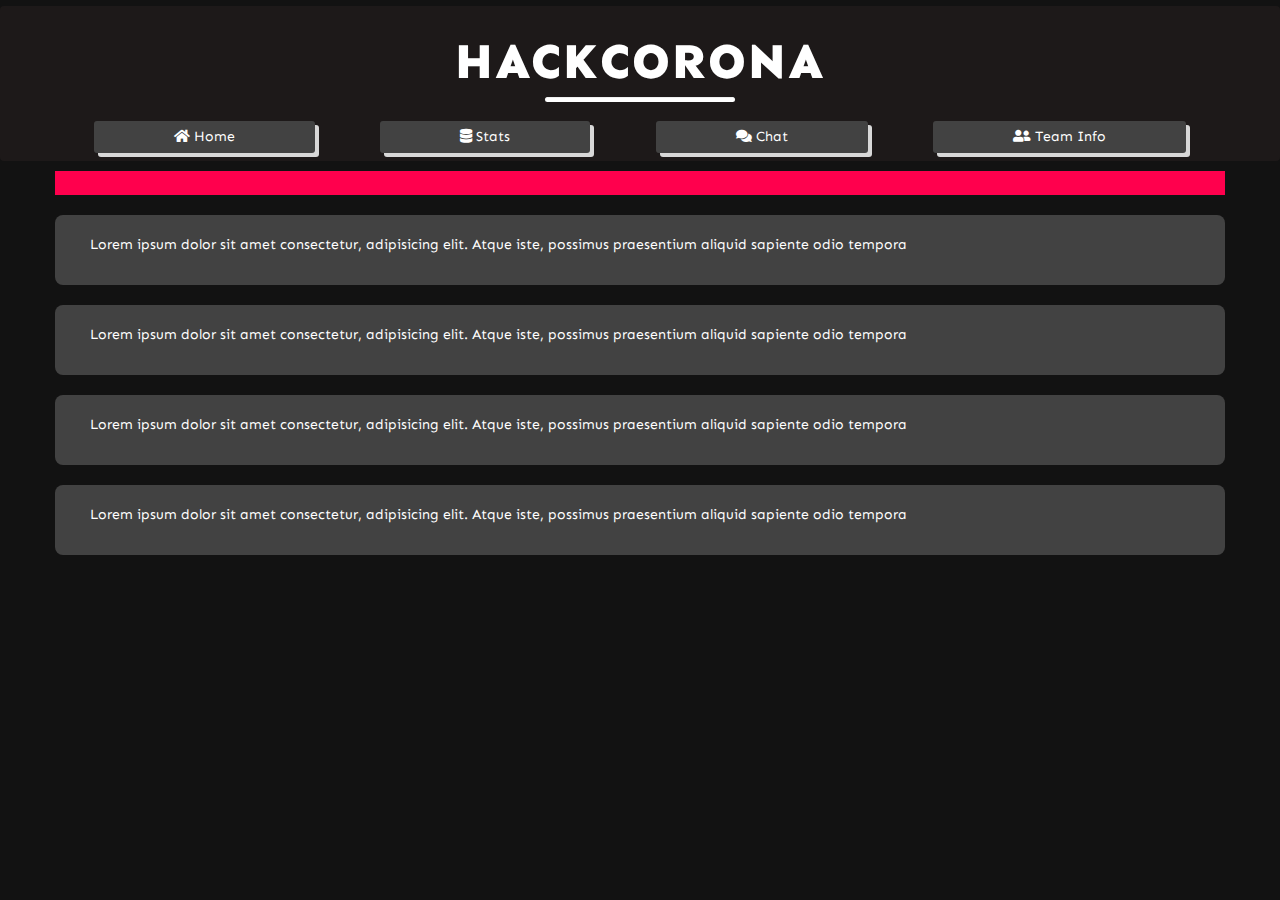
==== index.html @ 527498ca "css and icons" ====
<!DOCTYPE html>
<html lang="en">
  <head>
    <meta charset="UTF-8" />
    <meta name="viewport" content="width=device-width, initial-scale=1.0" />
    <title>HackCorona | Home</title>
    <link rel="stylesheet" href="css/nav.css" />
    <link
      rel="stylesheet"
      href="https://maxcdn.bootstrapcdn.com/bootstrap/3.4.1/css/bootstrap.min.css"
    />
    <link
      href="https://fonts.googleapis.com/css2?family=Sen:wght@400;700;800&display=swap"
      rel="stylesheet"
    />
    <link
      rel="stylesheet"
      href="https://cdnjs.cloudflare.com/ajax/libs/font-awesome/5.13.0/css/all.min.css"
    />
    <link rel="stylesheet" href="./css/data.css" />
  </head>
  <body style="background-color: #1e1e2f;">
    <!-- NAV BAR BRAND -->
    <nav class="navbar navbar-inverse" id="myNavStyle">
      <div id="brand">
        <h1>HackCorona</h1>
        <hr id="brandUnderline" />
      </div>
      <!-- NAV BAR LINKS -->
      <ul id="styleLi" class="nav">
        <li role="presentation">
          <a href="./index.html"><i class="fas fa-home"></i> Home</a>
        </li>
        <li role="presentation">
          <a href="./data.html"><i class="fas fa-database"></i> Stats</a>
        </li>
        <li role="presentation">
          <a href="./covidtrack.html"><i class="fas fa-comments"></i> Chat</a>
        </li>
        <li role="presentation">
          <a href="./team.html"
            ><i class="fas fa-user-friends"></i> Team Info</a
          >
        </li>
      </ul>
    </nav>

    <!-- PRECAUTION-BAR -->

    <div class="container" id="precautionStyle">
      <div class="row">
        <div class="col-sm-12 precautionFlex">
          <span class="changeContent"></span>
        </div>
      </div>
    </div>

    <!-- PAGE CONTENT START'S HERE -->

    <div class="container">
      <div class="row">
        <div class="col-sm-12 cage" style="margin-top: 20px;">
          <div class="infoBox ">
            <!-- Add your content here -->
            <p>
              Lorem ipsum dolor sit amet consectetur, adipisicing elit. Atque
              iste, possimus praesentium aliquid sapiente odio tempora
            </p>
          </div>
        </div>
        <div class="col-sm-12 cage">
          <div class="infoBox">
            <!-- Add your content here -->
            <p>
              Lorem ipsum dolor sit amet consectetur, adipisicing elit. Atque
              iste, possimus praesentium aliquid sapiente odio tempora
            </p>
          </div>
        </div>
        <div class="col-sm-12 cage">
          <div class="infoBox">
            <!-- Add your content here -->
            <p>
              Lorem ipsum dolor sit amet consectetur, adipisicing elit. Atque
              iste, possimus praesentium aliquid sapiente odio tempora
            </p>
          </div>
        </div>
        <div class="col-sm-12 cage">
          <div class="infoBox">
            <!-- Add your content here -->
            <p>
              Lorem ipsum dolor sit amet consectetur, adipisicing elit. Atque
              iste, possimus praesentium aliquid sapiente odio tempora
            </p>
          </div>
        </div>
      </div>
    </div>

    <!-- Main Content -->

    <script src="script.js"></script>
  </body>
</html>
---- css/nav.css ----
body {
  font-family: "sen", sans-serif !important;
}
/* ============================================= */
/* ====================NAV==================== */
/* ============================================= */
#myNavStyle {
  margin: 6px auto;
  animation: head 2s 0s 1;
  background-color: rgb(29, 25, 25);
  margin-bottom: 10px;
  border: none;
}
#brand {
  padding-top: 20px;
  margin-bottom: 15px;
}
#myNavStyle h1 {
  text-align: center;
  color: rgb(255, 255, 255);
  font-size: 50px;
  letter-spacing: 2px;
  margin: 8px auto;
  font-family: "sen", sans-serif;
  font-weight: 800;
  text-transform: uppercase;
}
#brandUnderline {
  width: 190px;
  margin: auto;
  height: 4px;
  background-color: rgb(255, 255, 255);
  border-radius: 8px;
}
#styleLi {
  display: flex;
  margin-top: 4px;
  justify-content: space-around;
}
#styleLi li {
  background-color: rgb(66, 66, 66);
  border-radius: 3px;
  margin: 4px 2px 8px 2px;
  cursor: pointer;
  box-shadow: 4px 4px #d8d8d8;
}
#styleLi li :hover {
  background-color: #ff004d;
  border-radius: 3px;
  position: relative;
  top: 4px;
  left: 4px;
  box-shadow: none;
}
#styleLi li a {
  color: white;
  text-align: center;
}
@media (min-width: 990px) {
  #styleLi li a {
    padding: 6px 80px;
  }
}
@keyframes head {
  0% {
    opacity: 0;
    transform: translate(0%, -100%);
  }
  100% {
    opacity: 1;
    transform: translate(0% 0%);
  }
}

/* ============================================= */
/* ============  PRECAUTION BAR   ============== */
/* ============================================= */

#precautionStyle {
  background-color: #ff004d;
}
.precautionFlex {
  color: white;
  display: flex;
  justify-content: center;
}
.changeContent {
  padding: 12px 0px;
}
.changeContent:after {
  content: "";
  /* Enter Precaution Bar Total Duration  */
  animation: flow 21s infinite linear;
  font-size: 1.5rem;
}

/* Enter Your Precautions Here */
@keyframes flow {
  0%,
  100% {
    content: "Help out the elderly by bringing them their groceries and other essentials.  ";
  }
  10% {
    content: "Stand Against FAKE News and WhatsApp Forwards! Do NOT ❌ forward a message until you verify the content it contains.  ";
  }
  20% {
    content: "Even the Virus Does not discriminate. Why do you? DO NOT DISCRIMINATE. WE are all Indians!  ";
  }
  30% {
    content: "Plan and calculate your essential needs for the next three weeks and get only what is bare minimum needed.  ";
  }
  40% {
    content: "Our brothers from the north east are just as Indian as you! Help everyone during this crisis ❤️  ";
  }
  50% {
    content: "If you have symptoms and suspect you have coronavirus - reach out to your doctor or call state helplines. 📞 Get help.  ";
  }
  60% {
    content: "Get in touch with your local NGO's and district administration to volunteer for this cause.  ";
  }
  70% {
    content: "Plan ahead! Take a minute and check how much you have at home. Planning ahead let's you buy exactly what you need!  ";
  }
  80% {
    content: "Be considerate : While buying essentials remember : You need to share with 130 crore fellow citizens!  ";
  }
  90% {
    content: "Panic mode : OFF! ❌ ESSENTIALS ARE ON! ✔️  ";
  }
}

/* ============================================= */
/* ============  HOME BAR   ============== */
/* ============================================= */

.cage {
  background-color: rgb(66, 66, 66);
  margin: 10px 0px;
  border-radius: 8px;
}
.infoBox {
  padding: 20px;
}

/* ============================================= */
/* ============  PRECAUTION BAR   ============== */
/* ============================================= */
---- css/data.css ----
body {
  background-color: #121212 !important;
  color: white;
  font-family: "Gotu", sans-serif;
}
* {
  margin: 0;
  padding: 0;
}

/* ScrollBar */

/* width */
::-webkit-scrollbar {
  width: 5px;
}

/* Track */
::-webkit-scrollbar-track {
  box-shadow: inset 0 0 5px grey;
  border-radius: 10px;
}

/* Handle */
::-webkit-scrollbar-thumb {
  background: #0000001f;
  border-radius: 10px;
}

/* Handle on hover */
::-webkit-scrollbar-thumb:hover {
  background: #7f8197;
}

.small {
  background-color: #202020;
  display: flex;
  flex-direction: column;
  font-size: 24px;
  padding: 25px;
  margin: 20px;
  text-align: center;
}
.tablecontent {
  padding: 15px;
  font-size: 18px;
  cursor: pointer;
  background-color: #202020;
}
.est {
  font-size: 18px;
}
.tablecontent:hover {
  background-color: black;
}

#myChart {
  background-color: #202020;
  padding: 60px;
  color: green;
  cursor: pointer;
}

/* Responseive queries */
@media (max-width: 990px) {
  canvas {
    margin-top: 60px;
  }
}
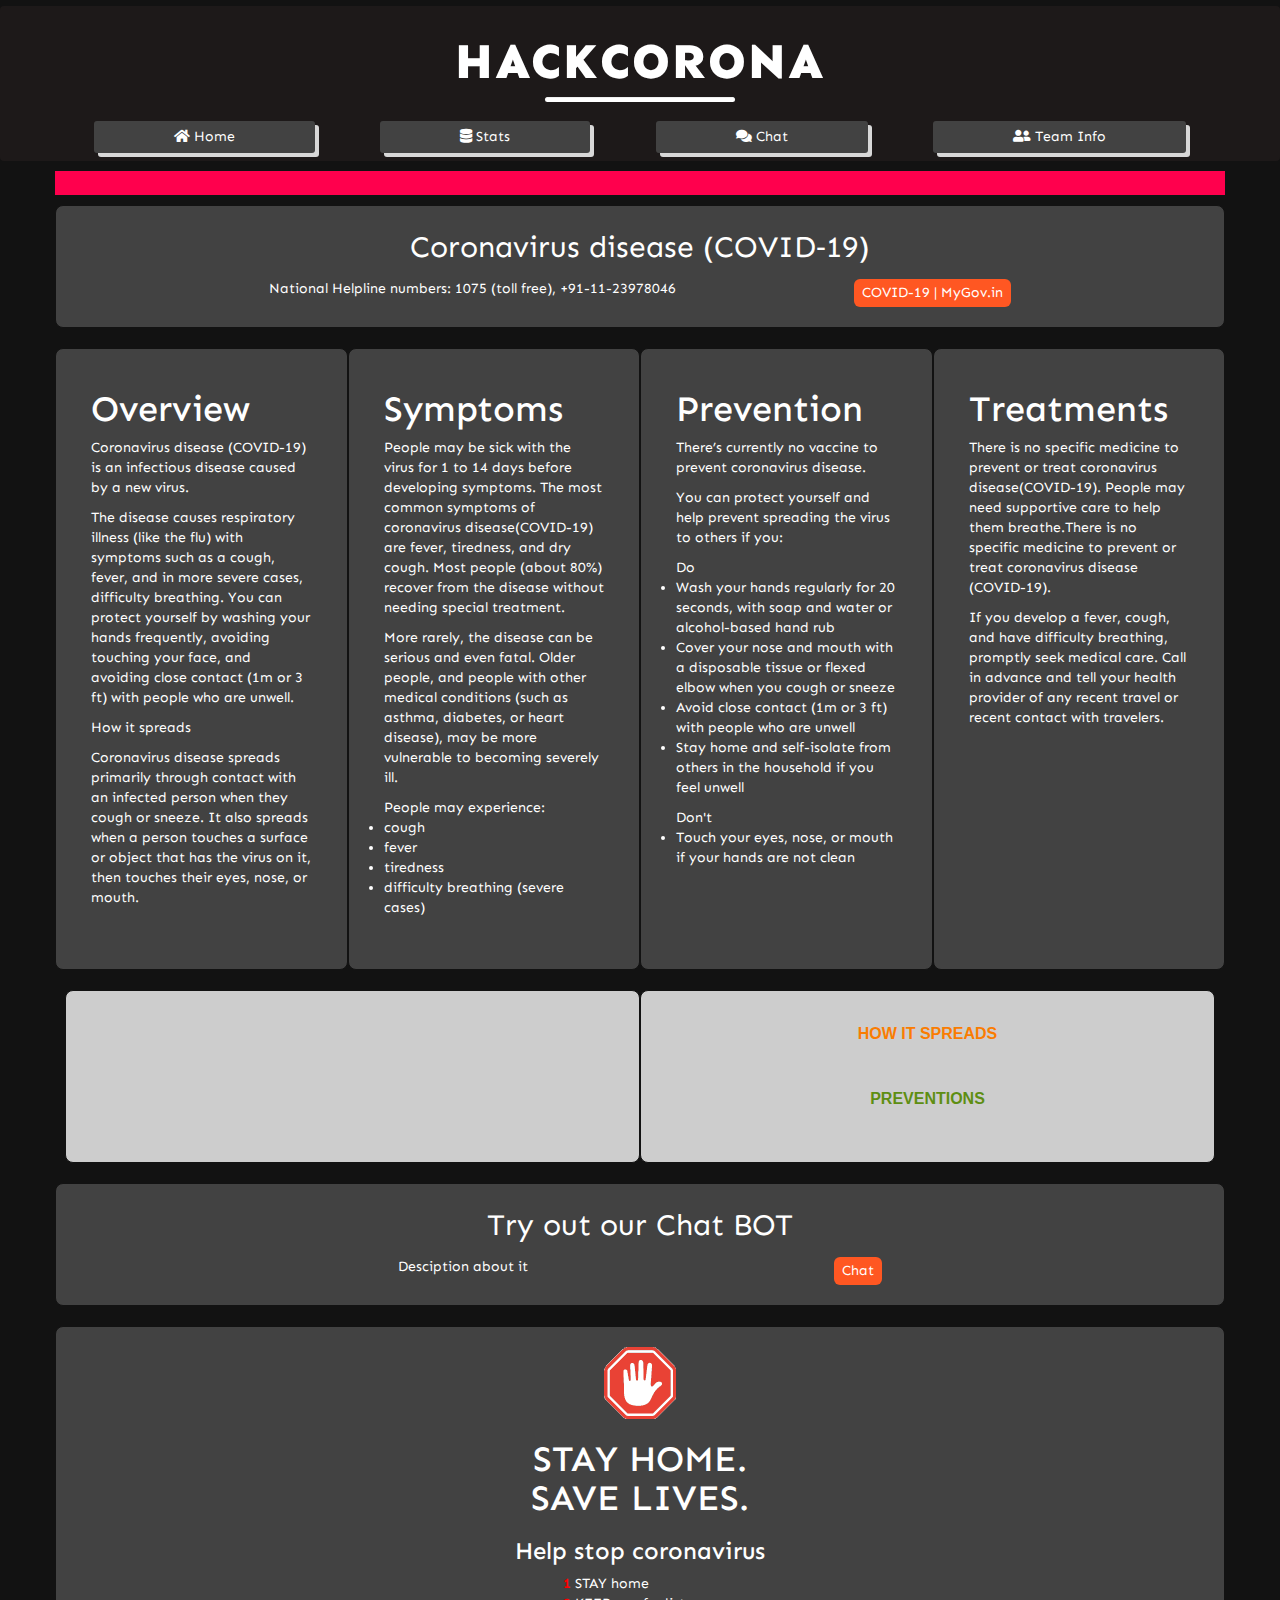
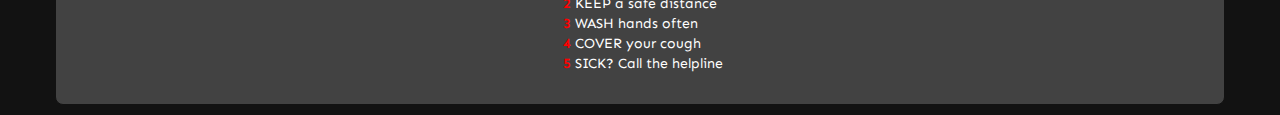
==== commit 7bb4a2fd: "AddedHomePageAndNavToChatBot" ====
--- a/index.html
+++ b/index.html
@@ -20,6 +20,10 @@
     <link rel="stylesheet" href="./css/data.css" />
   </head>
   <body style="background-color: #1e1e2f;">
+
+
+
+
     <!-- NAV BAR BRAND -->
     <nav class="navbar navbar-inverse" id="myNavStyle">
       <div id="brand">
@@ -59,44 +63,134 @@
 
     <div class="container">
       <div class="row">
-        <div class="col-sm-12 cage" style="margin-top: 20px;">
-          <div class="infoBox ">
-            <!-- Add your content here -->
-            <p>
-              Lorem ipsum dolor sit amet consectetur, adipisicing elit. Atque
-              iste, possimus praesentium aliquid sapiente odio tempora
-            </p>
+  
+        <!-- INFO TITLE BAR -->
+        <div class="col-sm-12 cage giveMargin">
+          <div class="infoBox " id="headTitle">
+            <p>Coronavirus disease (COVID‑19)</p>
+            <div id="myGovFlex">
+              <li>National Helpline numbers: 1075 (toll free), +91-11-23978046</li>
+              <button><a href="https://www.mygov.in/covid-19/?cbps=1" target="blank">COVID-19 | MyGov.in</a></button>
+            </div>
+          </div> 
+        </div>
+  
+          <!-- FOUR INFO COLUMNS -->
+  
+        <div class="col-sm-6 col-md-3 cage giveMargin">
+          <div class="infoBox Overview">
+            <h1>Overview</h1>
+            <p>Coronavirus disease (COVID-19) is an infectious disease caused by a new virus.</p>
+            <p>The disease causes respiratory illness (like the flu) with symptoms such as a cough, fever, and in more severe cases, difficulty breathing. You can protect yourself by washing your hands frequently, avoiding touching your face, and avoiding close contact (1m or 3 ft) with people who are unwell.</p>
+            <p>How it spreads</p>
+            <p>Coronavirus disease spreads primarily through contact with an infected person when they cough or sneeze. It also spreads when a person touches a surface or object that has the virus on it, then touches their eyes, nose, or mouth.</p>
+          </div> 
+        </div>
+        <div class="col-sm-6 col-md-3 cage giveMargin">
+          <div class="infoBox Symptoms">
+            <h1>Symptoms</h1>
+            <p>People may be sick with the virus for 1 to 14 days before developing symptoms. The most common symptoms of coronavirus disease(COVID-19) are fever, tiredness, and dry cough. Most people (about 80%) recover from the disease without needing special treatment.</p>
+            <p>More rarely, the disease can be serious and even fatal. Older people, and people with other medical conditions (such as asthma, diabetes, or heart disease), may be more vulnerable to becoming severely ill.</p>
+            <ul>People may experience:
+              <li>cough</li>
+              <li>fever</li>
+              <li>tiredness</li>
+              <li>difficulty breathing (severe cases)</li>
+            </ul>
+          </div> 
+        </div>
+        <div class="col-sm-6 col-md-3 cage giveMargin" >
+          <div class="infoBox Prevention">
+            <h1>Prevention</h1>
+            <p>There’s currently no vaccine to prevent coronavirus disease.</p>
+            <p>You can protect yourself and help prevent spreading the virus to others if you:</p>
+            <ul>Do
+              <li>Wash your hands regularly for 20 seconds, with soap and water or alcohol-based hand rub</li>
+              <li>Cover your nose and mouth with a disposable tissue or flexed elbow when you cough or sneeze</li>
+              <li>Avoid close contact (1m or 3 ft) with people who are unwell</li>
+              <li>Stay home and self-isolate from others in the household if you feel unwell</li>
+            </ul>
+            <ul>Don't
+              <li>Touch your eyes, nose, or mouth if your hands are not clean</li>
+            </ul>
+          </div> 
+        </div>
+        <div class="col-sm-6 col-md-3 cage giveMargin">
+          <div class="infoBox Treatments">
+            <h1>Treatments</h1>
+            <p>There is no specific medicine to prevent or treat coronavirus disease(COVID-19). People may need supportive care to help them breathe.There is no specific medicine to prevent or treat coronavirus disease (COVID-19).</p>
+            <p>If you develop a fever, cough, and have difficulty breathing, promptly seek medical care. Call in advance and tell your health provider of any recent travel or recent contact with travelers.</p>
+          </div> 
+        </div>
+      </div> 
+    </div>
+  
+          <!-- IMG BOXES -->
+        <div class="container">
+          <div class="row imgFlexing">
+  
+        <div class="col-sm-6 cageimg giveMargin defineImgBoxLeft">
+          <div class="infoBox autoImg">
+            <img src="https://www.mygov.in/sites/all/themes/mygov/images/covid/symptoms.png" alt="" title="">
+          </div> 
+        </div>
+        <div class="col-sm-6 cageimg giveMargin defineImgBoxRight">
+          <div class="infoBox autoImg boxTextColor">
+            <h1>How it spreads</h1>
+            <img src="https://www.mygov.in/sites/all/themes/mygov/images/covid/block-one.png" alt="" title="">
+            <h1>Preventions</h1>
+            <img src="https://www.mygov.in/sites/all/themes/mygov/images/covid/block-two.png" alt="" title="">
+          </div> 
+        </div>
+    </div>
+  </div>
+  
+  
+         <!-- JUST BOTTOM -->
+         <div class="container">
+          <div class="row">
+            <div class="col-sm-12 cage giveMargin">
+              <div class="infoBox " id="headTitle">
+                <p>Try out our Chat BOT</p>
+                <div id="myGovFlex">
+                  <li>Desciption about it</li>
+                  <button><a href="./covidtrack.html">Chat</a></button>
+                </div>
+              </div> 
+            </div>
           </div>
+      </div>
+  
+  
+  
+  
+            <!-- RED HAND BOTTOM -->
+  
+  <div class="container">
+    <div class="row imgFlexing">
+      <div class="col-sm-12 cage giveMargin">
+        <div class="infoBox">
+          <div class="texter">
+          <div id="redHandImg">
+          <img class="lqwrY" src="[data-uri]" alt="">
+          </div>
+          <h1>STAY HOME. <br>SAVE LIVES.</h1>
+          <h3>Help stop coronavirus</h3>
         </div>
-        <div class="col-sm-12 cage">
-          <div class="infoBox">
-            <!-- Add your content here -->
-            <p>
-              Lorem ipsum dolor sit amet consectetur, adipisicing elit. Atque
-              iste, possimus praesentium aliquid sapiente odio tempora
-            </p>
-          </div>
-        </div>
-        <div class="col-sm-12 cage">
-          <div class="infoBox">
-            <!-- Add your content here -->
-            <p>
-              Lorem ipsum dolor sit amet consectetur, adipisicing elit. Atque
-              iste, possimus praesentium aliquid sapiente odio tempora
-            </p>
-          </div>
-        </div>
-        <div class="col-sm-12 cage">
-          <div class="infoBox">
-            <!-- Add your content here -->
-            <p>
-              Lorem ipsum dolor sit amet consectetur, adipisicing elit. Atque
-              iste, possimus praesentium aliquid sapiente odio tempora
-            </p>
-          </div>
-        </div>
+          <ul class="bottomLi">
+            <li> <span>1</span><p> STAY</p> home</li>
+            <li><span>2</span><p> KEEP</p > a safe distance</li>
+            <li><span>3</span><p> WASH</p> hands often</li>
+            <li><span>4</span><p> COVER</p> your cough</li>
+            <li><span>5</span><p> SICK?</p> Call the helpline</li>
+          </ul>
+        </div> 
       </div>
-    </div>
+      </div>
+      </div>
+  
+
+
 
     <!-- Main Content -->
 
--- a/css/nav.css
+++ b/css/nav.css
@@ -143,5 +143,143 @@
 }
 
 /* ============================================= */
-/* ============  PRECAUTION BAR   ============== */
-/* ============================================= */
+/* ============  HOME CONTENT TITLE  =============== */
+/* ============================================= */
+
+#headTitle p{
+  font-size: 30px;
+  text-align: center;
+}
+#headTitle li{
+  display: inline-block;
+}
+#headTitle button{
+  border-radius: 6px;
+  padding: 4px 8px;
+  background-color: #ff5722;
+  border: none;
+}
+#headTitle button a,#headTitle button a:visited{
+  color: white;
+}
+#myGovFlex{
+  display: flex;
+  justify-content: space-evenly;
+}
+
+
+/* ============================================= */
+/* ============  INFO CORONA  =============== */
+/* ============================================= */
+
+.giveMargin{
+  border: 1px solid #121212;
+}
+.whiteBottom{
+  border-bottom: 1px solid white;
+  margin: 0px auto 5px auto;
+}
+
+/* ============================================= */
+/* ============ FOUR INFO BAR  =============== */
+/* ============================================= */
+
+
+/* // Medium devices (tablets, 768px and up) */
+@media (min-width: 768px) and (max-width: 991.98px) { 
+  .Overview,.Symptoms,.Prevention,.Treatments{
+      height: 510px;
+  }
+}
+
+/* // Large devices (desktops, 992px and up) */
+@media (min-width: 992px) and (max-width: 1199.98px) { 
+  .Overview,.Symptoms,.Prevention,.Treatments{
+      height: 720px;
+  }    
+}
+/* // Extra large devices (large desktops, 1200px and up) */
+@media (min-width: 1200px) {
+  .Overview,.Symptoms,.Prevention,.Treatments{
+      height: 620px;
+  }
+  
+}
+
+/* ============================================= */
+/* ============ IMG CONTENT HERE  =============== */
+/* ============================================= */
+
+.imgFlexing{
+  display: flex;
+  justify-content: center;
+}
+.cageimg{
+  background-color:rgba(250, 250, 250, 0.808) ;
+  margin: 10px 0px;
+  border-radius: 8px;
+}
+.autoImg img{
+  height: auto;
+  width: 100%;
+  margin: 0px;
+}
+.autoImg h1{
+  font-size: 16px;
+  font-weight: 600;
+  text-align: center;
+  margin: 0px;
+  padding: 14px 0px;
+  text-transform: uppercase;
+  font-family: sans-serif;
+  
+}
+.boxTextColor :nth-child(1){
+  color: #fa7c01;
+}
+.boxTextColor :nth-child(3){
+  color: #5e8e12;
+}
+.defineImgBoxLeft{
+  margin-left: 10px;
+}
+.defineImgBoxRight{
+  margin-right: 10px;
+}
+.defineImgBoxRight,.defineImgBoxLeft{
+  width: 560px;
+}
+@media (max-width: 768px){
+  .imgFlexing{
+      display: block;
+  }
+  .defineImgBoxRight,.defineImgBoxLeft{
+      margin: auto;
+      width: 100%;
+  }
+}
+
+
+
+/* ============================================= */
+/* ============ RED HAND BOTTOM  =============== */
+/* ============================================= */
+
+
+.texter{
+  text-align: center;
+}
+#redHandImg img{
+  width: 72px;
+}
+.bottomLi li{
+  list-style: none;
+  transform: translate(43%,0%);
+}
+.bottomLi li span{
+  color: red;
+  font-weight: 600;
+}
+.bottomLi li p{
+  display: inline;
+}
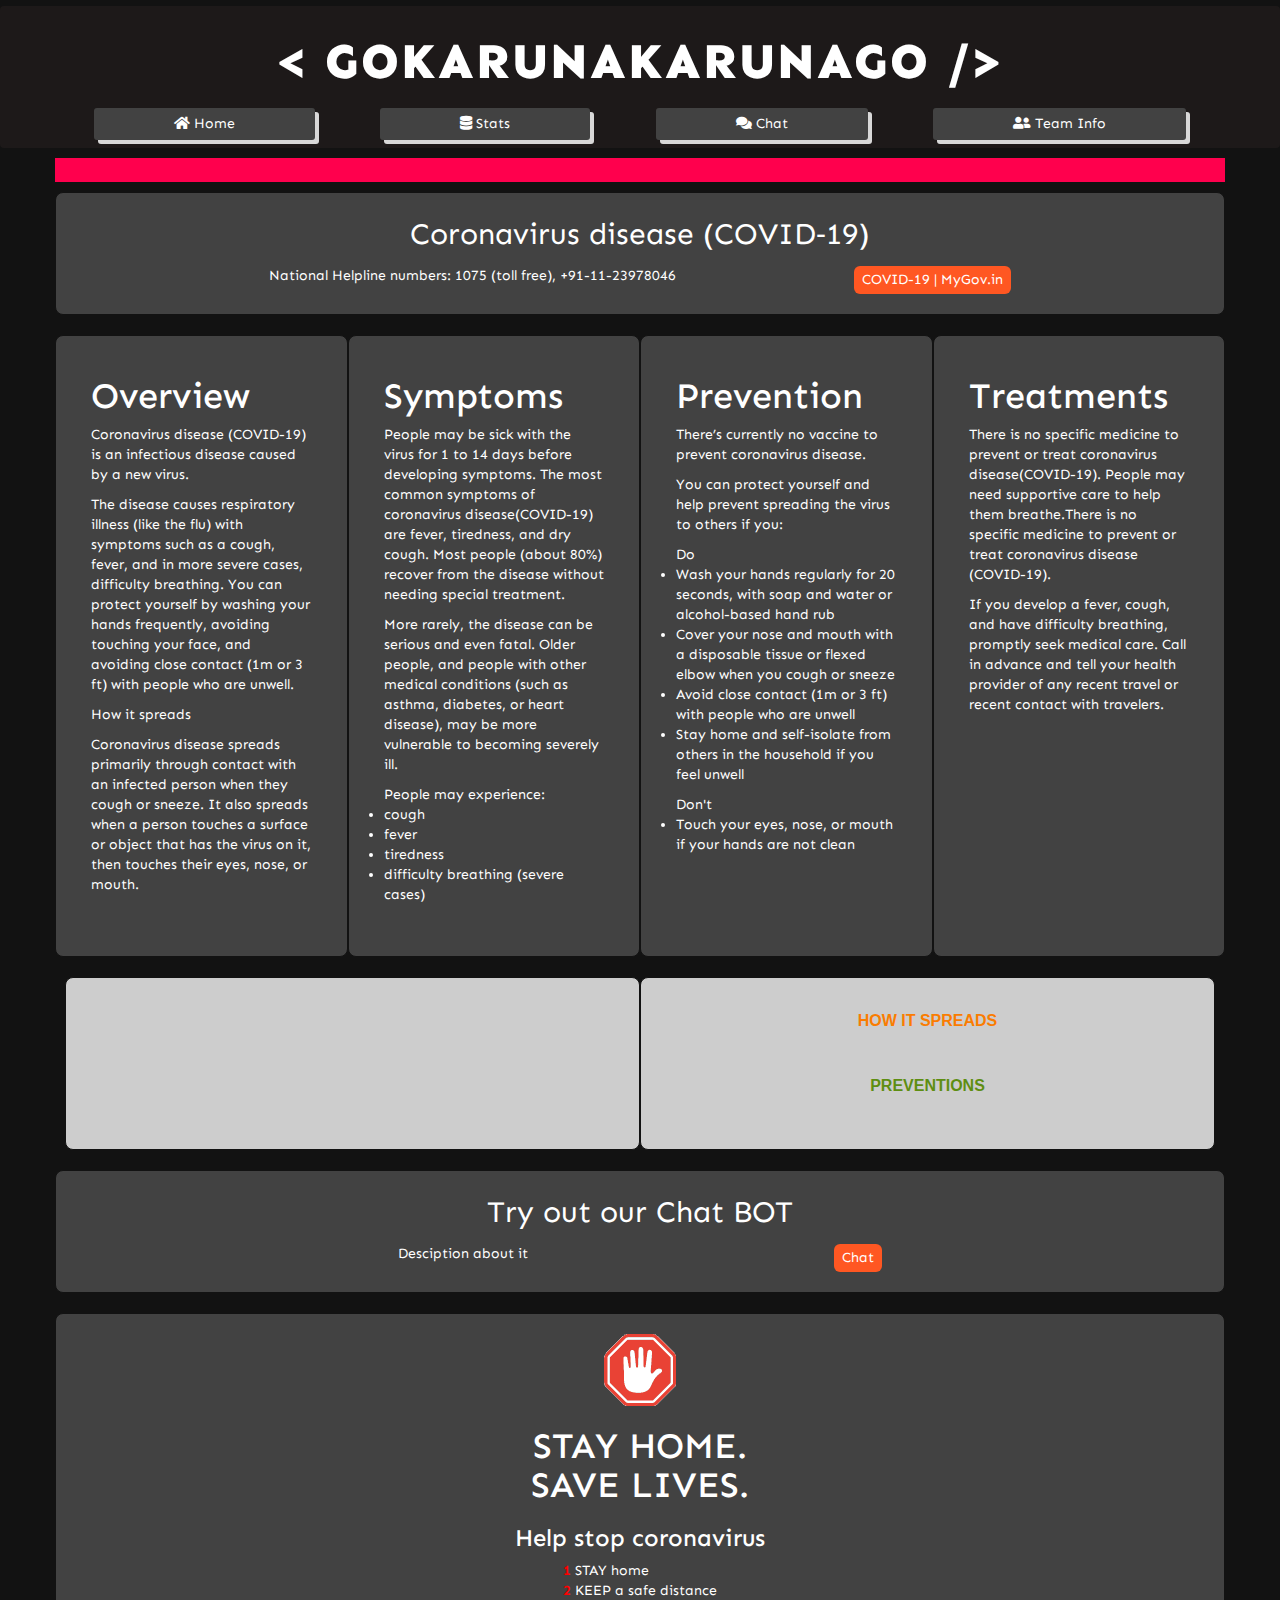
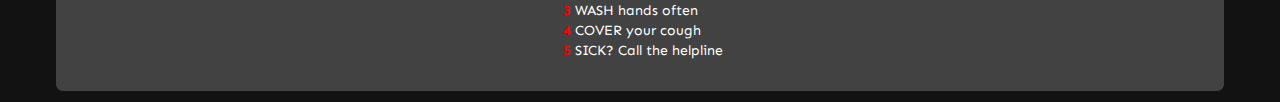
==== commit 4fb94516: "LogoChange" ====
--- a/index.html
+++ b/index.html
@@ -27,8 +27,7 @@
     <!-- NAV BAR BRAND -->
     <nav class="navbar navbar-inverse" id="myNavStyle">
       <div id="brand">
-        <h1>HackCorona</h1>
-        <hr id="brandUnderline" />
+        <h1>< GoKarunaKarunaGo /></h1>
       </div>
       <!-- NAV BAR LINKS -->
       <ul id="styleLi" class="nav">
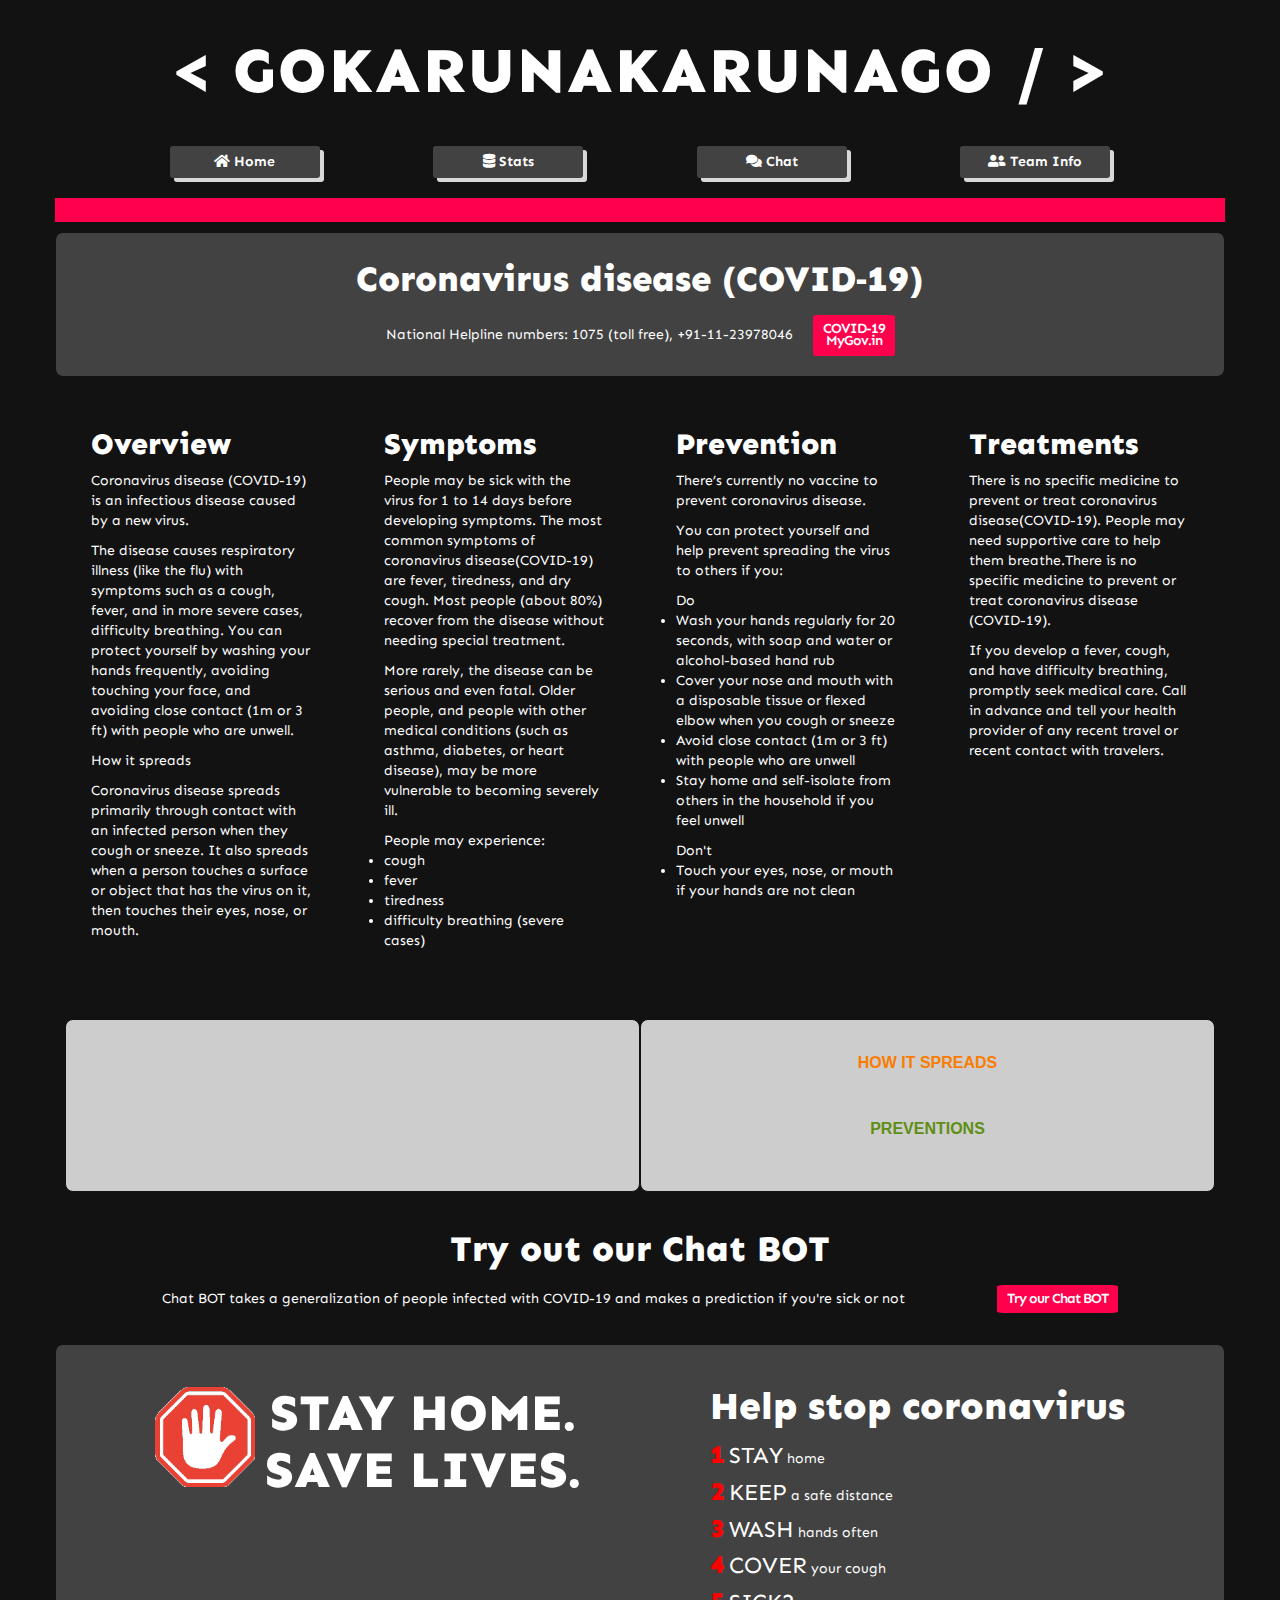
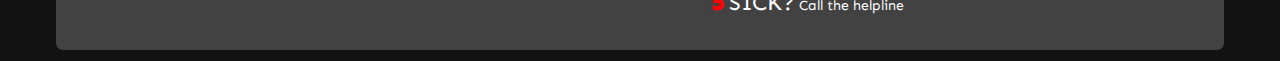
==== commit 461214f8: "ui changes" ====
--- a/index.html
+++ b/index.html
@@ -20,14 +20,10 @@
     <link rel="stylesheet" href="./css/data.css" />
   </head>
   <body style="background-color: #1e1e2f;">
-
-
-
-
     <!-- NAV BAR BRAND -->
     <nav class="navbar navbar-inverse" id="myNavStyle">
       <div id="brand">
-        <h1>< GoKarunaKarunaGo /></h1>
+        <h1>< GoKarunaKarunaGo / ></h1>
       </div>
       <!-- NAV BAR LINKS -->
       <ul id="styleLi" class="nav">
@@ -62,134 +58,227 @@
 
     <div class="container">
       <div class="row">
-  
         <!-- INFO TITLE BAR -->
         <div class="col-sm-12 cage giveMargin">
           <div class="infoBox " id="headTitle">
             <p>Coronavirus disease (COVID‑19)</p>
             <div id="myGovFlex">
-              <li>National Helpline numbers: 1075 (toll free), +91-11-23978046</li>
-              <button><a href="https://www.mygov.in/covid-19/?cbps=1" target="blank">COVID-19 | MyGov.in</a></button>
+              <li>
+                <p></p>
+                National Helpline numbers: 1075 (toll free), +91-11-23978046
+
+                <button>
+                  <a href="https://www.mygov.in/covid-19/?cbps=1" target="blank"
+                    >COVID-19<br />MyGov.in</a
+                  >
+                </button>
+              </li>
             </div>
-          </div> 
-        </div>
-  
-          <!-- FOUR INFO COLUMNS -->
-  
-        <div class="col-sm-6 col-md-3 cage giveMargin">
+          </div>
+        </div>
+
+        <!-- FOUR INFO COLUMNS -->
+        <div class="col-sm-6 col-md-3 giveMargin">
           <div class="infoBox Overview">
             <h1>Overview</h1>
-            <p>Coronavirus disease (COVID-19) is an infectious disease caused by a new virus.</p>
-            <p>The disease causes respiratory illness (like the flu) with symptoms such as a cough, fever, and in more severe cases, difficulty breathing. You can protect yourself by washing your hands frequently, avoiding touching your face, and avoiding close contact (1m or 3 ft) with people who are unwell.</p>
+            <p>
+              Coronavirus disease (COVID-19) is an infectious disease caused by
+              a new virus.
+            </p>
+            <p>
+              The disease causes respiratory illness (like the flu) with
+              symptoms such as a cough, fever, and in more severe cases,
+              difficulty breathing. You can protect yourself by washing your
+              hands frequently, avoiding touching your face, and avoiding close
+              contact (1m or 3 ft) with people who are unwell.
+            </p>
             <p>How it spreads</p>
-            <p>Coronavirus disease spreads primarily through contact with an infected person when they cough or sneeze. It also spreads when a person touches a surface or object that has the virus on it, then touches their eyes, nose, or mouth.</p>
-          </div> 
-        </div>
-        <div class="col-sm-6 col-md-3 cage giveMargin">
+            <p>
+              Coronavirus disease spreads primarily through contact with an
+              infected person when they cough or sneeze. It also spreads when a
+              person touches a surface or object that has the virus on it, then
+              touches their eyes, nose, or mouth.
+            </p>
+          </div>
+        </div>
+        <div class="col-sm-6 col-md-3  giveMargin">
           <div class="infoBox Symptoms">
             <h1>Symptoms</h1>
-            <p>People may be sick with the virus for 1 to 14 days before developing symptoms. The most common symptoms of coronavirus disease(COVID-19) are fever, tiredness, and dry cough. Most people (about 80%) recover from the disease without needing special treatment.</p>
-            <p>More rarely, the disease can be serious and even fatal. Older people, and people with other medical conditions (such as asthma, diabetes, or heart disease), may be more vulnerable to becoming severely ill.</p>
-            <ul>People may experience:
+            <p>
+              People may be sick with the virus for 1 to 14 days before
+              developing symptoms. The most common symptoms of coronavirus
+              disease(COVID-19) are fever, tiredness, and dry cough. Most people
+              (about 80%) recover from the disease without needing special
+              treatment.
+            </p>
+            <p>
+              More rarely, the disease can be serious and even fatal. Older
+              people, and people with other medical conditions (such as asthma,
+              diabetes, or heart disease), may be more vulnerable to becoming
+              severely ill.
+            </p>
+            <ul>
+              People may experience:
               <li>cough</li>
               <li>fever</li>
               <li>tiredness</li>
               <li>difficulty breathing (severe cases)</li>
             </ul>
-          </div> 
-        </div>
-        <div class="col-sm-6 col-md-3 cage giveMargin" >
+          </div>
+        </div>
+        <div class="col-sm-6 col-md-3 giveMargin">
           <div class="infoBox Prevention">
             <h1>Prevention</h1>
             <p>There’s currently no vaccine to prevent coronavirus disease.</p>
-            <p>You can protect yourself and help prevent spreading the virus to others if you:</p>
-            <ul>Do
-              <li>Wash your hands regularly for 20 seconds, with soap and water or alcohol-based hand rub</li>
-              <li>Cover your nose and mouth with a disposable tissue or flexed elbow when you cough or sneeze</li>
-              <li>Avoid close contact (1m or 3 ft) with people who are unwell</li>
-              <li>Stay home and self-isolate from others in the household if you feel unwell</li>
-            </ul>
-            <ul>Don't
-              <li>Touch your eyes, nose, or mouth if your hands are not clean</li>
-            </ul>
-          </div> 
-        </div>
-        <div class="col-sm-6 col-md-3 cage giveMargin">
+            <p>
+              You can protect yourself and help prevent spreading the virus to
+              others if you:
+            </p>
+            <ul>
+              Do
+              <li>
+                Wash your hands regularly for 20 seconds, with soap and water or
+                alcohol-based hand rub
+              </li>
+              <li>
+                Cover your nose and mouth with a disposable tissue or flexed
+                elbow when you cough or sneeze
+              </li>
+              <li>
+                Avoid close contact (1m or 3 ft) with people who are unwell
+              </li>
+              <li>
+                Stay home and self-isolate from others in the household if you
+                feel unwell
+              </li>
+            </ul>
+            <ul>
+              Don't
+              <li>
+                Touch your eyes, nose, or mouth if your hands are not clean
+              </li>
+            </ul>
+          </div>
+        </div>
+        <div class="col-sm-6 col-md-3 giveMargin">
           <div class="infoBox Treatments">
             <h1>Treatments</h1>
-            <p>There is no specific medicine to prevent or treat coronavirus disease(COVID-19). People may need supportive care to help them breathe.There is no specific medicine to prevent or treat coronavirus disease (COVID-19).</p>
-            <p>If you develop a fever, cough, and have difficulty breathing, promptly seek medical care. Call in advance and tell your health provider of any recent travel or recent contact with travelers.</p>
-          </div> 
-        </div>
-      </div> 
-    </div>
-  
-          <!-- IMG BOXES -->
-        <div class="container">
-          <div class="row imgFlexing">
-  
+            <p>
+              There is no specific medicine to prevent or treat coronavirus
+              disease(COVID-19). People may need supportive care to help them
+              breathe.There is no specific medicine to prevent or treat
+              coronavirus disease (COVID-19).
+            </p>
+            <p>
+              If you develop a fever, cough, and have difficulty breathing,
+              promptly seek medical care. Call in advance and tell your health
+              provider of any recent travel or recent contact with travelers.
+            </p>
+          </div>
+        </div>
+      </div>
+    </div>
+
+    <!-- IMG BOXES -->
+    <div class="container">
+      <div class="row imgFlexing">
         <div class="col-sm-6 cageimg giveMargin defineImgBoxLeft">
           <div class="infoBox autoImg">
-            <img src="https://www.mygov.in/sites/all/themes/mygov/images/covid/symptoms.png" alt="" title="">
-          </div> 
+            <img
+              src="https://www.mygov.in/sites/all/themes/mygov/images/covid/symptoms.png"
+              alt=""
+              title=""
+            />
+          </div>
         </div>
         <div class="col-sm-6 cageimg giveMargin defineImgBoxRight">
           <div class="infoBox autoImg boxTextColor">
             <h1>How it spreads</h1>
-            <img src="https://www.mygov.in/sites/all/themes/mygov/images/covid/block-one.png" alt="" title="">
+            <img
+              src="https://www.mygov.in/sites/all/themes/mygov/images/covid/block-one.png"
+              alt=""
+              title=""
+            />
             <h1>Preventions</h1>
-            <img src="https://www.mygov.in/sites/all/themes/mygov/images/covid/block-two.png" alt="" title="">
-          </div> 
-        </div>
-    </div>
-  </div>
-  
-  
-         <!-- JUST BOTTOM -->
-         <div class="container">
-          <div class="row">
-            <div class="col-sm-12 cage giveMargin">
-              <div class="infoBox " id="headTitle">
-                <p>Try out our Chat BOT</p>
-                <div id="myGovFlex">
-                  <li>Desciption about it</li>
-                  <button><a href="./covidtrack.html">Chat</a></button>
+            <img
+              src="https://www.mygov.in/sites/all/themes/mygov/images/covid/block-two.png"
+              alt=""
+              title=""
+            />
+          </div>
+        </div>
+      </div>
+    </div>
+
+    <!-- JUST BOTTOM -->
+    <div class="container">
+      <div class="row">
+        <div class="col-sm-12 giveMargin">
+          <div class="infoBox " id="headTitle">
+            <p>Try out our Chat BOT</p>
+            <div id="myGovFlex">
+              <li>
+                <div class="5">
+                  Chat BOT takes a generalization of people infected with
+                  COVID-19 and makes a prediction if you're sick or not
                 </div>
-              </div> 
+              </li>
+              <button><a href="./covidtrack.html">Try our Chat BOT</a></button>
             </div>
           </div>
-      </div>
-  
-  
-  
-  
-            <!-- RED HAND BOTTOM -->
-  
-  <div class="container">
-    <div class="row imgFlexing">
-      <div class="col-sm-12 cage giveMargin">
-        <div class="infoBox">
-          <div class="texter">
-          <div id="redHandImg">
-          <img class="lqwrY" src="[data-uri]" alt="">
-          </div>
-          <h1>STAY HOME. <br>SAVE LIVES.</h1>
-          <h3>Help stop coronavirus</h3>
-        </div>
-          <ul class="bottomLi">
-            <li> <span>1</span><p> STAY</p> home</li>
-            <li><span>2</span><p> KEEP</p > a safe distance</li>
-            <li><span>3</span><p> WASH</p> hands often</li>
-            <li><span>4</span><p> COVER</p> your cough</li>
-            <li><span>5</span><p> SICK?</p> Call the helpline</li>
-          </ul>
-        </div> 
-      </div>
-      </div>
-      </div>
-  
-
-
+        </div>
+      </div>
+    </div>
+
+    <!-- RED HAND BOTTOM -->
+
+    <div class="container">
+      <div class="row imgFlexing">
+        <div class="col-sm-12 cage giveMargin">
+          <div class="infoBox" id="infoBox">
+            <div class="texter">
+              <div id="redHandImg">
+                <img
+                  class="lqwrY"
+                  src="[data-uri]"
+                  alt=""
+                />
+
+                <h1>STAY HOME. <br />SAVE LIVES.</h1>
+              </div>
+            </div>
+            <ul class="bottomLi">
+              <h3>Help stop coronavirus</h3>
+              <li>
+                <span>1</span>
+                <p>STAY</p>
+                home
+              </li>
+              <li>
+                <span>2</span>
+                <p>KEEP</p>
+                a safe distance
+              </li>
+              <li>
+                <span>3</span>
+                <p>WASH</p>
+                hands often
+              </li>
+              <li>
+                <span>4</span>
+                <p>COVER</p>
+                your cough
+              </li>
+              <li>
+                <span>5</span>
+                <p>SICK?</p>
+                Call the helpline
+              </li>
+            </ul>
+          </div>
+        </div>
+      </div>
+    </div>
 
     <!-- Main Content -->
 
--- a/css/nav.css
+++ b/css/nav.css
@@ -7,50 +7,56 @@
 #myNavStyle {
   margin: 6px auto;
   animation: head 2s 0s 1;
-  background-color: rgb(29, 25, 25);
+  background-color: #121212;
   margin-bottom: 10px;
   border: none;
 }
 #brand {
-  padding-top: 20px;
-  margin-bottom: 15px;
+  margin: 30px 0;
 }
 #myNavStyle h1 {
   text-align: center;
   color: rgb(255, 255, 255);
-  font-size: 50px;
+  font-size: 5vw;
   letter-spacing: 2px;
   margin: 8px auto;
   font-family: "sen", sans-serif;
   font-weight: 800;
   text-transform: uppercase;
-}
-#brandUnderline {
-  width: 190px;
-  margin: auto;
-  height: 4px;
-  background-color: rgb(255, 255, 255);
-  border-radius: 8px;
-}
+  white-space: nowrap;
+}
+
 #styleLi {
   display: flex;
-  margin-top: 4px;
+  padding: 10px 0;
+  font-weight: 700;
   justify-content: space-around;
 }
 #styleLi li {
+  display: flex;
+  justify-content: center;
+  align-items: center;
   background-color: rgb(66, 66, 66);
   border-radius: 3px;
-  margin: 4px 2px 8px 2px;
+  width: 150px;
+  white-space: nowrap;
   cursor: pointer;
   box-shadow: 4px 4px #d8d8d8;
 }
 #styleLi li :hover {
+  display: flex;
+  justify-content: center;
+  align-items: center;
   background-color: #ff004d;
   border-radius: 3px;
+  width: 0px;
   position: relative;
   top: 4px;
   left: 4px;
   box-shadow: none;
+}
+i {
+  position: static !important;
 }
 #styleLi li a {
   color: white;
@@ -141,41 +147,51 @@
 .infoBox {
   padding: 20px;
 }
+.infoBox h1 {
+  font-size: 30px;
+  font-weight: 800;
+}
 
 /* ============================================= */
 /* ============  HOME CONTENT TITLE  =============== */
 /* ============================================= */
 
-#headTitle p{
-  font-size: 30px;
-  text-align: center;
-}
-#headTitle li{
-  display: inline-block;
-}
-#headTitle button{
-  border-radius: 6px;
-  padding: 4px 8px;
-  background-color: #ff5722;
+#headTitle p {
+  font-size: 4vh;
+  font-weight: 800;
+  text-align: center;
+}
+#headTitle li {
+  display: flex;
+  align-items: center;
+}
+#headTitle button {
+  border-radius: 5%;
+  padding: 8px 10px;
+  letter-spacing: -1px;
+  font-weight: 600;
+  margin-left: 20px;
+  background-color: #ff004d;
   border: none;
-}
-#headTitle button a,#headTitle button a:visited{
+  line-height: 0.9;
+}
+#headTitle button a,
+#headTitle button a:visited {
   color: white;
 }
-#myGovFlex{
+#myGovFlex {
   display: flex;
   justify-content: space-evenly;
 }
 
-
 /* ============================================= */
 /* ============  INFO CORONA  =============== */
 /* ============================================= */
 
-.giveMargin{
+.giveMargin {
   border: 1px solid #121212;
 }
-.whiteBottom{
+.whiteBottom {
   border-bottom: 1px solid white;
   margin: 0px auto 5px auto;
 }
@@ -184,47 +200,54 @@
 /* ============ FOUR INFO BAR  =============== */
 /* ============================================= */
 
-
 /* // Medium devices (tablets, 768px and up) */
-@media (min-width: 768px) and (max-width: 991.98px) { 
-  .Overview,.Symptoms,.Prevention,.Treatments{
-      height: 510px;
+@media (min-width: 768px) and (max-width: 991.98px) {
+  .Overview,
+  .Symptoms,
+  .Prevention,
+  .Treatments {
+    height: 510px;
   }
 }
 
 /* // Large devices (desktops, 992px and up) */
-@media (min-width: 992px) and (max-width: 1199.98px) { 
-  .Overview,.Symptoms,.Prevention,.Treatments{
-      height: 720px;
-  }    
+@media (min-width: 992px) and (max-width: 1199.98px) {
+  .Overview,
+  .Symptoms,
+  .Prevention,
+  .Treatments {
+    height: 720px;
+  }
 }
 /* // Extra large devices (large desktops, 1200px and up) */
 @media (min-width: 1200px) {
-  .Overview,.Symptoms,.Prevention,.Treatments{
-      height: 620px;
-  }
-  
+  .Overview,
+  .Symptoms,
+  .Prevention,
+  .Treatments {
+    height: 620px;
+  }
 }
 
 /* ============================================= */
 /* ============ IMG CONTENT HERE  =============== */
 /* ============================================= */
 
-.imgFlexing{
-  display: flex;
-  justify-content: center;
-}
-.cageimg{
-  background-color:rgba(250, 250, 250, 0.808) ;
+.imgFlexing {
+  display: flex;
+  justify-content: center;
+}
+.cageimg {
+  background-color: rgba(250, 250, 250, 0.808);
   margin: 10px 0px;
   border-radius: 8px;
 }
-.autoImg img{
+.autoImg img {
   height: auto;
   width: 100%;
   margin: 0px;
 }
-.autoImg h1{
+.autoImg h1 {
   font-size: 16px;
   font-weight: 600;
   text-align: center;
@@ -232,54 +255,70 @@
   padding: 14px 0px;
   text-transform: uppercase;
   font-family: sans-serif;
-  
-}
-.boxTextColor :nth-child(1){
+}
+.boxTextColor :nth-child(1) {
   color: #fa7c01;
 }
-.boxTextColor :nth-child(3){
+.boxTextColor :nth-child(3) {
   color: #5e8e12;
 }
-.defineImgBoxLeft{
+.defineImgBoxLeft {
   margin-left: 10px;
 }
-.defineImgBoxRight{
+.defineImgBoxRight {
   margin-right: 10px;
 }
-.defineImgBoxRight,.defineImgBoxLeft{
+.defineImgBoxRight,
+.defineImgBoxLeft {
   width: 560px;
 }
-@media (max-width: 768px){
-  .imgFlexing{
-      display: block;
-  }
-  .defineImgBoxRight,.defineImgBoxLeft{
-      margin: auto;
-      width: 100%;
-  }
-}
-
-
+@media (max-width: 768px) {
+  .imgFlexing {
+    display: block;
+  }
+  .defineImgBoxRight,
+  .defineImgBoxLeft {
+    margin: auto;
+    width: 100%;
+  }
+}
 
 /* ============================================= */
 /* ============ RED HAND BOTTOM  =============== */
 /* ============================================= */
 
-
-.texter{
-  text-align: center;
-}
-#redHandImg img{
-  width: 72px;
-}
-.bottomLi li{
+.texter {
+  text-align: center;
+}
+#infoBox {
+  display: flex;
+  justify-content: space-around;
+}
+#redHandImg {
+  justify-content: center;
+  align-items: center;
+  display: flex;
+}
+#redHandImg h1 {
+  font-size: 4vw;
+}
+#redHandImg img {
+  margin-right: 10px;
+  width: 100px;
+}
+.bottomLi h3 {
+  font-weight: 800;
+  font-size: 3vw;
+}
+.bottomLi li {
   list-style: none;
-  transform: translate(43%,0%);
-}
-.bottomLi li span{
+}
+.bottomLi li span {
   color: red;
-  font-weight: 600;
-}
-.bottomLi li p{
+  font-size: 2vw;
+  font-weight: 900;
+}
+.bottomLi li p {
+  font-size: 1.8vw;
   display: inline;
 }
